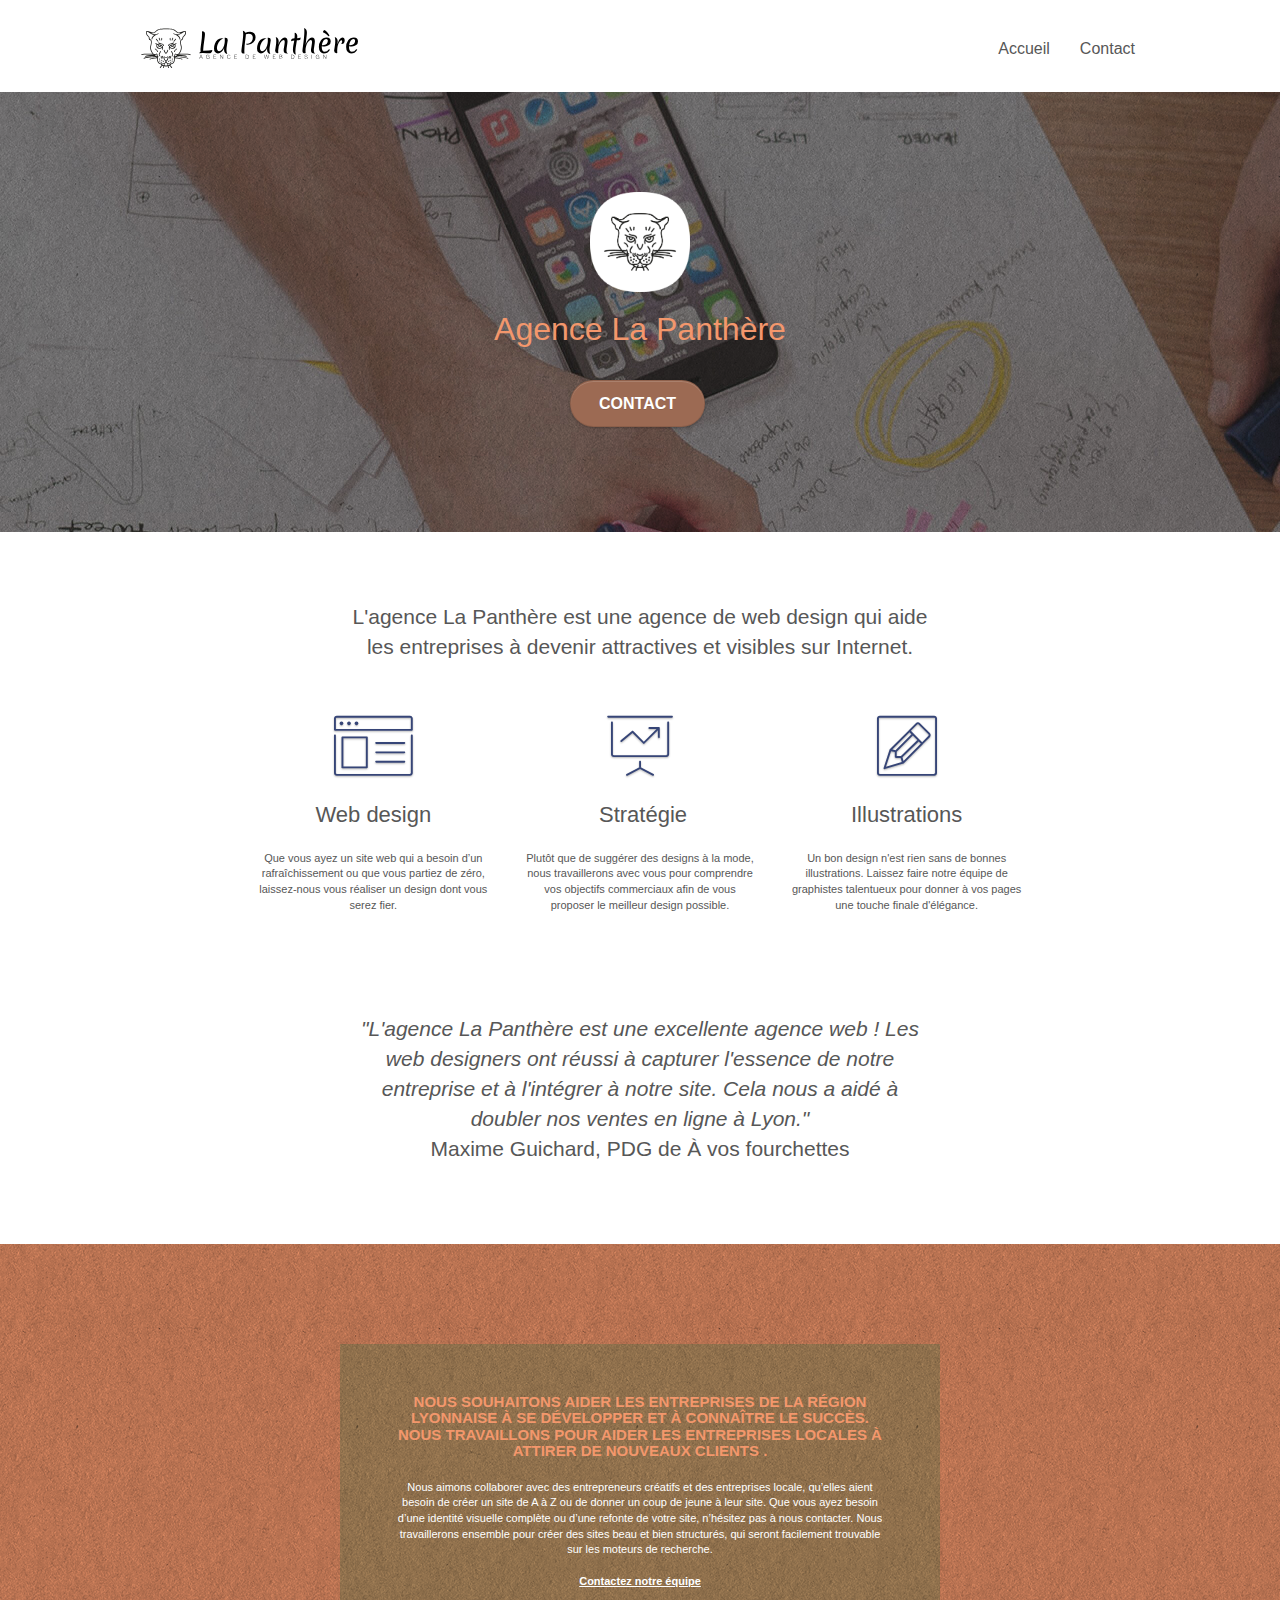
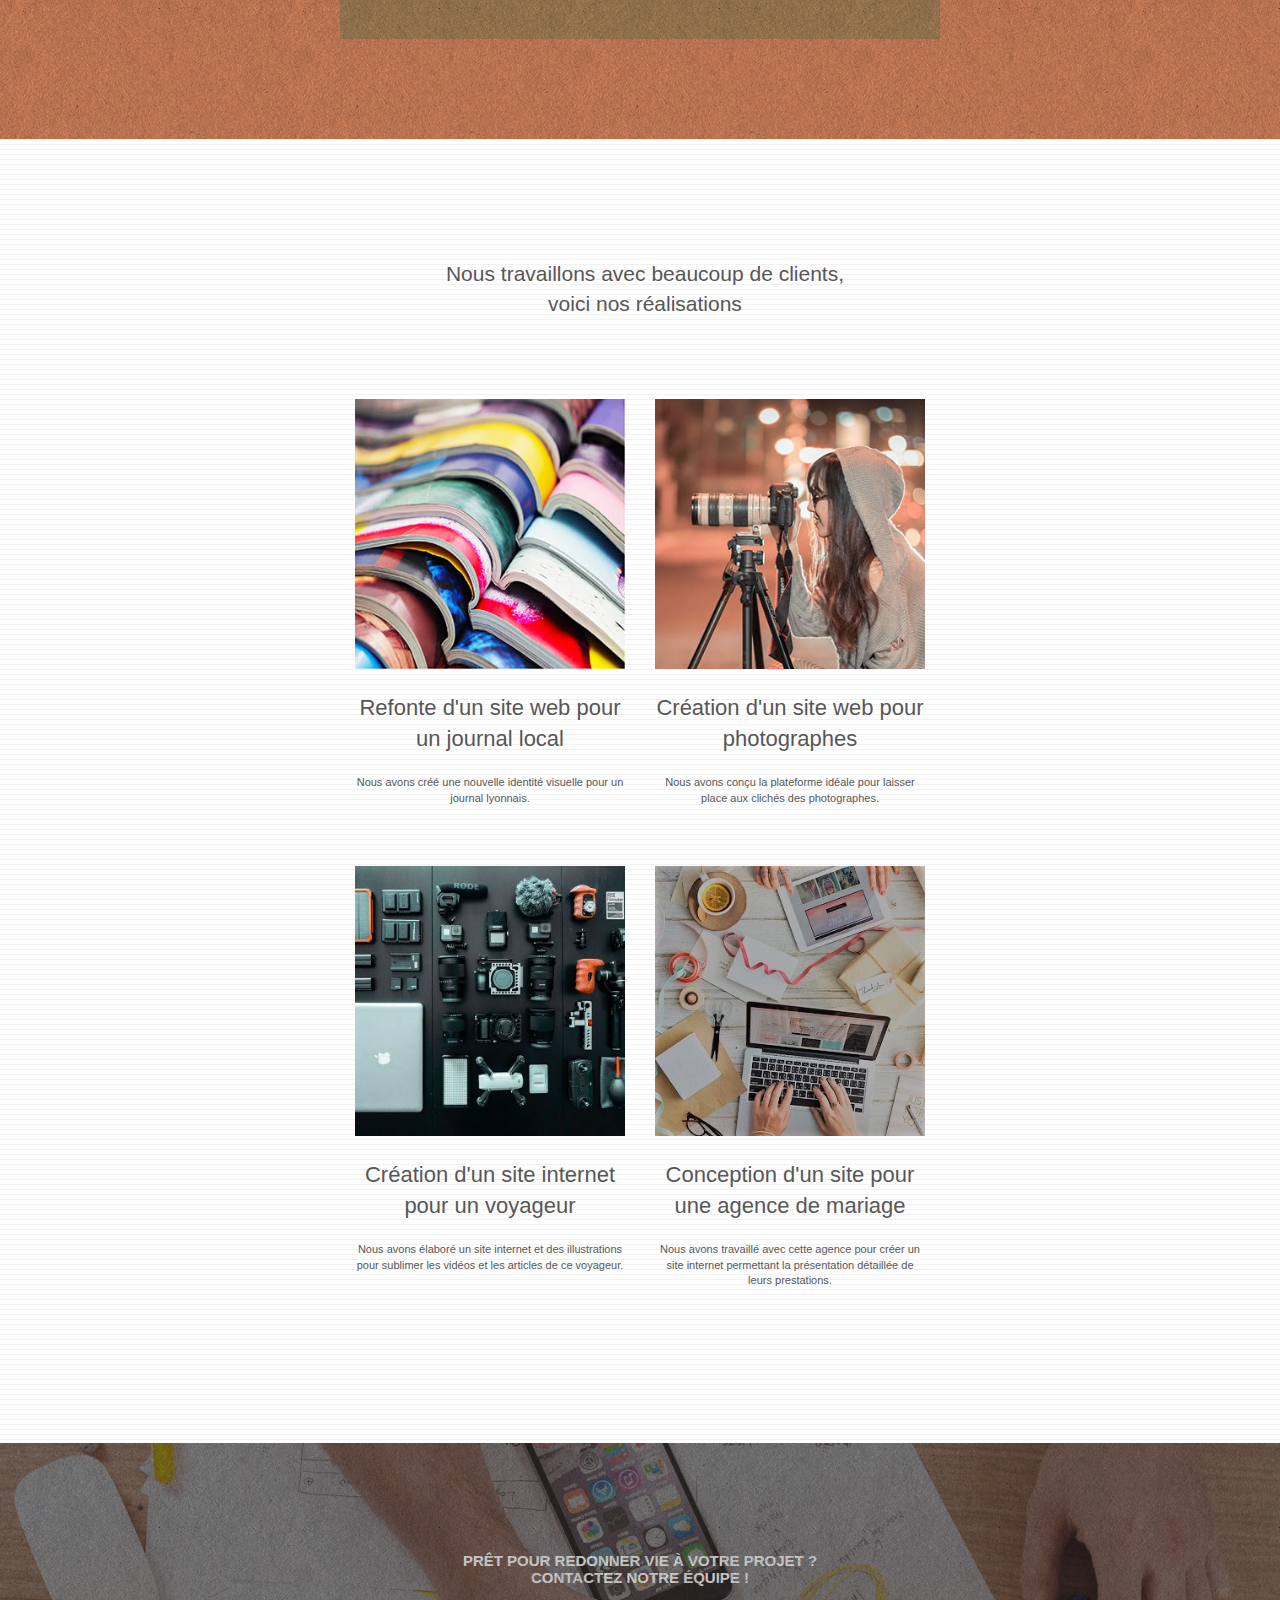
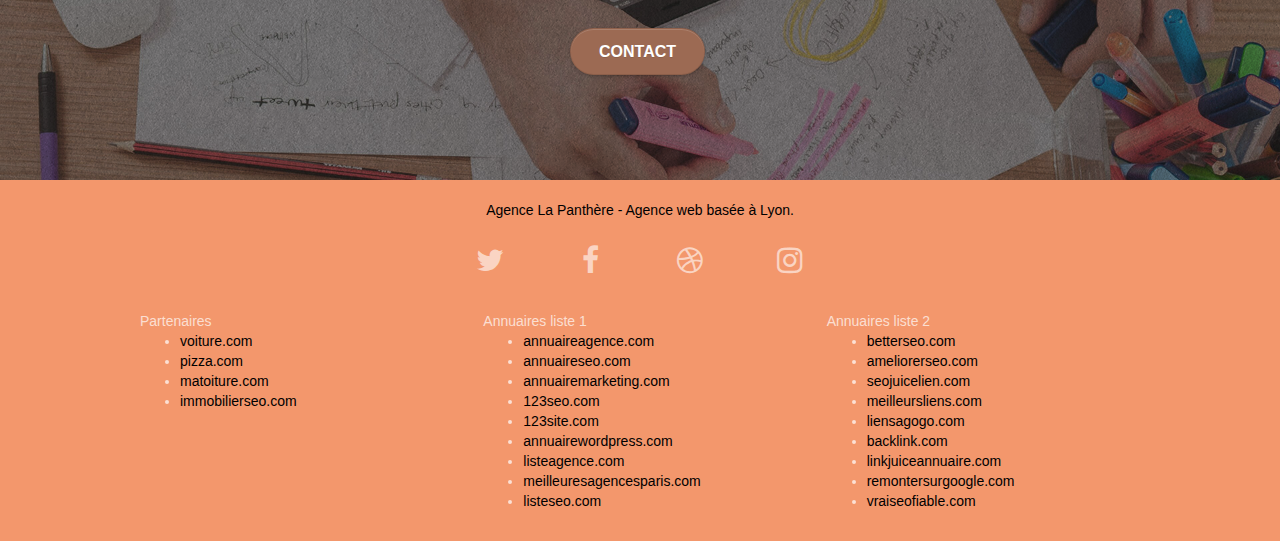
==== index.html @ 652a1503 "Test github" ====
<!doctype html>
<html lang="fr">
<head>
    <meta charset="utf-8">
    <meta name="keywords" content="seo, google, site web, site internet, agence design paris, agence design, agence design,agence design,agence design,agence design,agence design,agence design,agence design,agence design">
    <meta name="description" content="Nous souhaitons aider les entreprises de la région Lyonnaise à se développer et à connaître le succès. Nous travaillons pour aider les entreprises locales à attirer de nouveaux clients.">
    <meta name="viewport" content="width=device-width, initial-scale=1.0, viewport-fit=cover">
	<title>La Panthère</title>
    <link rel="shortcut icon" type="image/png" href="favicon.jpg">
    
	<link rel="stylesheet" type="text/css" href="./css/bootstrap.css">
	<link rel="stylesheet" type="text/css" href="style.css">
	<link rel="stylesheet" type="text/css" href="./css/font-awesome.css">
	<link rel="stylesheet" type="text/css" href="./css/et-line.css">
	
	<script src="./js/jquery-2.1.0.js" defer></script>
	<script src="./js/bootstrap.js" defer></script>
	<script src="./js/blocs.js" defer></script>
	<script src="./js/jquery.touchSwipe.js" defer ></script>

    
<!-- Analytics -->
 
<!-- Analytics END -->
    
</head>
<body>
<!-- Principal conteneur -->
<div class="page-container">
    
<!-- bloc-0 -->
<header class="bloc bgc-white l-bloc " id="bloc-0">
	<div class="container bloc-sm">

		<nav class="navbar row">
			<div class="navbar-header">
				<a class="navbar-brand" href="index.html"><img src="img/agence-la-panthere-monochrome.svg" alt="paris web design logo agence web meilleure agence" height="40" /></a>
				<button id="nav-toggle" type="button" class="ui-navbar-toggle navbar-toggle" data-toggle="collapse" data-target=".navbar-1">
					<span class="sr-only">Toggle navigation</span><span class="icon-bar"></span><span class="icon-bar"></span><span class="icon-bar"></span>
				</button>
			</div>
			<div class="collapse navbar-collapse navbar-1 special-dropdown-nav">
				<ul class="site-navigation nav navbar-nav">
					<li>
						<a href="index.html">Accueil</a>
					</li>
					<li>
					</li>
					<li>
						<a href="contact.html">Contact</a>
					</li>
				</ul>
			</div>
		</nav>
	</div>
</header>
<!-- bloc-0 END -->
<main>
<!-- bloc-1-presentation -->
<div class="bloc bgc-dark-slate-blue bg-banniere d-bloc bg-t-edge bloc-bg-texture texture-paper b-parallax" id="bloc-1-hero">
	<div class="container bloc-lg">
		<div class="row tight-width-whitespace">
			<div class="col-sm-12">
				<img src="img/logo.png" class="center-block image-resize-mode" width="100" alt="Agence La Panthère, agence web paris, création logo paris" />
				<h1 class="text-center hero-bloc-text tc-white ">
					Agence La Panthère
				</h1>
				<div class="text-center">
					<a href="contact.html" class="btn btn-lg btn-clean btn-rd cta-hero btn-atomic-tangerine" id="cta-hero">Contact</a>
				</div>
			</div>
		</div>
	</div>
</div>
<!-- bloc-1-presentation END -->

<!-- bloc-2-services -->
<section class="bloc bgc-white l-bloc" id="bloc-2-services">
	<div class="container bloc-md">
		<div class="row img_text">
			<p class="text">L'agence La Panthère est une agence de web design qui aide les entreprises à devenir attractives et visibles sur Internet.</p>
		</div>
		<div class="row voffset-lg med-width-whitespace">
			<div class="col-sm-4">
				<div class="text-center">
					<span class="et-icon-browser sm-shadow icon-dark-slate-blue icons icon-lg"></span>
				</div>
				<h2 class="mg-md text-center">
					Web design
				</h2>
				<p class="text-center ">
					Que vous ayez un site web qui a besoin d&rsquo;un rafraîchissement ou que vous partiez de zéro, laissez-nous vous réaliser un design dont vous serez fier.
				</p>
			</div>
			<div class="col-sm-4">
				<div class="text-center">
					<span class="et-icon-presentation sm-shadow icon-dark-slate-blue icons icon-lg"></span>
				</div>
				<h2 class="mg-md text-center">
					&nbsp;Stratégie
				</h2>
				<p class="text-center ">
					Plutôt que de suggérer des designs à la mode, nous travaillerons avec vous pour comprendre vos objectifs commerciaux afin de vous proposer le meilleur design possible.<br>
				</p>
			</div>
			<div class="col-sm-4">
				<div class="text-center">
					<span class="et-icon-edit sm-shadow icon-dark-slate-blue icons icon-lg"></span>
				</div>
				<h2 class="mg-md text-center">
					Illustrations
				</h2>
				<p class="text-center ">
					Un bon design n'est rien sans de bonnes illustrations. Laissez faire notre équipe de graphistes talentueux pour donner à vos pages une touche finale d'élégance.
				</p>
			</div>
		</div>
		<div class="row voffset-lg voffset img_text">
			<p class="text2">"L'agence La Panthère est une excellente agence web ! Les web designers ont réussi à capturer l'essence de notre entreprise et à l'intégrer à notre site. Cela nous a aidé à doubler nos ventes en ligne à Lyon." <br><span class="text_bottom">Maxime Guichard, PDG de À vos fourchettes</span></span></p>
		</div>
	</div>
</section>
<!-- bloc-2-services END -->

<!-- bloc-3-what-i-do -->
<section class="bloc tc-white bgc-atomic-tangerine bg-presentation d-bloc bloc-bg-texture texture-paper b-parallax" id="bloc-3-what-i-do">
	<div class="container bloc-lg">
		<div class="row tight-width-whitespace black-background">
			<div class="col-sm-12">
				<h3 class="mg-md text-center tc-white" id="text-contrast1">
					Nous souhaitons aider les entreprises de la région Lyonnaise à se développer et à connaître le succès. Nous travaillons pour aider les entreprises locales à attirer de nouveaux clients .<br>
				</h3>
				<p class="text-center white">
					Nous aimons collaborer avec des entrepreneurs créatifs et des entreprises locale, qu’elles aient besoin de créer un site de A à Z ou de donner un coup de jeune à leur site. Que vous ayez besoin d’une identité visuelle complète ou d’une refonte de votre site, n’hésitez pas à nous contacter. Nous travaillerons ensemble pour créer des sites beau et bien structurés, qui seront facilement trouvable sur les moteurs de recherche. <br><br><a class="ltc-white bold-link" href="contact.html">Contactez notre équipe</a><br>
				</p>
			</div>
		</div>
	</div>
</section>
<!-- bloc-3-what-i-do END -->

<!-- bloc-4-portfolio -->
<section class="bloc bgc-white bg-lines-h2-bg bg-repeat l-bloc" id="bloc-4-portfolio">
	<div class="container bloc-lg">
		<div class="row img_text">
			<p class="img_text2">Nous travaillons avec beaucoup de clients, voici nos réalisations</p>
		</div>
		<div class="row tight-width-whitespace portfolio-row">
			<div class="col-sm-6">
				<a href="#" data-lightbox="img/1.jpg" data-gallery-id="gallery-1" data-caption="Refonte d'un site web pour un journal local" data-frame="snapshot-lb"><img src="img/1.jpg" alt="paris web design logo agence web meilleure agence et refonte site web journal" class="img-responsive portfolio-thumb" /></a>
				<h2 class="mg-md text-center">
					Refonte d'un site web pour un journal local
				</h2>
				<p class="text-center">
					Nous avons créé une nouvelle identité visuelle pour un journal lyonnais.
				</p>
			</div>
			<div class="col-sm-6">
				<a href="#" data-lightbox="img/2.jpg" data-gallery-id="gallery-1" data-caption="Création d'un site web pour photographes" data-frame="snapshot-lb"><img src="img/2.jpg" class="img-responsive portfolio-thumb" alt="paris web design logo agence web meilleure agence, Création d'un site web pour photographes" /></a>
				<h2 class="mg-md text-center">
					Création d'un site web pour photographes
				</h2>
				<p class="text-center">
					Nous avons conçu la plateforme idéale pour laisser place aux clichés des photographes.
				</p>
			</div>
		</div>
		<div class="row tight-width-whitespace portfolio-row">
			<div class="col-sm-6">
				<a href="#" data-lightbox="img/3.jpg" data-gallery-id="gallery-1" data-caption="Création d'un site internet pour un voyageur" data-frame="snapshot-lb"><img src="img/3.jpg" class="img-responsive portfolio-thumb" alt="paris web design logo agence web meilleure agence, Création d'un site web pour voyageur"/></a>
				<h2 class="mg-md text-center">
					Création d'un site internet pour un voyageur
				</h2>
				<p class="text-center">
					Nous avons élaboré un site internet et des illustrations pour sublimer les vidéos et les articles de ce voyageur.
				</p>
			</div>
			<div class="col-sm-6">
				<a href="#" data-lightbox="img/4.jpg" data-gallery-id="gallery-1" data-caption="Conception d'un site pour une agence de mariage" data-frame="snapshot-lb"><img src="img/4.jpg" class="img-responsive portfolio-thumb" alt="paris web design logo agence web meilleure agence, Création d'un site web pour agence de mariage" /></a>
				<h2 class="mg-md text-center">
					Conception d'un site pour une agence de mariage
				</h2>
				<p class="text-center">
					Nous avons travaillé avec cette agence pour créer un site internet permettant la présentation détaillée de leurs prestations.
				</p>
			</div>
		</div>
	</div>
</section>
<!-- bloc-4-portfolio END -->

<!-- bloc-5-cta -->
<section class="bloc bgc-dark-slate-blue bg-banniere d-bloc bloc-bg-texture texture-paper" id="bloc-5-cta">
	<div class="container bloc-lg">
		<div class="row">
			<h3 class="mg-md text-center tc-white" id="tc-white-color">
				Prêt pour redonner vie à votre projet ?<br>Contactez notre équipe !
			</h3>
			<div class="col-sm-12 text-center">
				<a href="contact.html" class="btn btn-atomic-tangerine btn-clean btn-rd btn-lg cta-hero">Contact</a>
			</div>
		</div>
	</div>
</section>
<!-- bloc-5-cta END -->
</main>
<!-- Footer - bloc-8 -->
<footer class="bloc bgc-atomic-tangerine d-bloc" id="bloc-8">
	<div class="container bloc-sm">
		<div class="row">
			<div class="col-sm-12">
				<p class="text-center white">
					Agence La Panthère - Agence web basée à Lyon.<br>
				</p>
				<div class="row row-no-gutters social">
					<div class="col-sm-3">
						<div class="text-center">
							<a class="social" href="index.html"><span class="fa fa-twitter icon-md"></span></a>
						</div>
					</div>
					<div class="col-sm-3">
						<div class="text-center">
							<a class="social" href="index.html"><span class="fa fa-facebook icon-md"></span></a>
						</div>
					</div>
					<div class="col-sm-3">
						<div class="text-center">
							<a class="social" href="index.html"><span class="fa fa-dribbble icon-md"></span></a>
						</div>
					</div>
					<div class="col-sm-3">
						<div class="text-center">
							<a class="social" href="index.html"><span class="fa fa-instagram icon-md"></span></a>
						</div>
					</div>
				</div>
				<div class="row">
					<div class="col-sm-4">
						Partenaires
							<ul>
								<li><a href="voiture.com">voiture.com</a></li>
								<li><a href="pizza.com">pizza.com</a></li>
								<li><a href="matoiture.com">matoiture.com</a></li>
								<li><a href="immobilierseo.com">immobilierseo.com</a></li>
							</ul>		
					</div>
					<div class="col-sm-4">
						Annuaires liste 1
						<ul>
							<li><a href="annuaireagence.com">annuaireagence.com</a></li>
							<li><a href="annuaireseo.com">annuaireseo.com</a></li>
							<li><a href="annuairemarketing.com">annuairemarketing.com</a></li>
							<li><a href="123seoture.com">123seo.com</a></li>
							<li><a href="123site.com">123site.com</a></li>
							<li><a href="annuairewordpress.com">annuairewordpress.com</a></li>
							<li><a href="listeagence.com">listeagence.com</a></li>
							<li><a href="meilleuresagencesparis.com">meilleuresagencesparis.com</a></li>
							<li><a href="listeseo.com">listeseo.com</a></li>
						</ul>
					</div>
					<div class="col-sm-4">
						Annuaires liste 2
						<ul>
							<li><a href="betterseo.com">betterseo.com</a></li>
							<li><a href="ameliorerseo.com">ameliorerseo.com</a></li>
							<li><a href="seojuicelien.com">seojuicelien.com</a></li>
							<li><a href="meilleursliens.com">meilleursliens.com</a></li>
							<li><a href="liensagogo.com">liensagogo.com</a></li>
							<li><a href="backlink.com">backlink.com</a></li>
							<li><a href="linkjuiceannuaire.com">linkjuiceannuaire.com</a></li>
							<li><a href="remontersurgoogle.com">remontersurgoogle.com</a></li>
							<li><a href="vraiseofiable.com">vraiseofiable.com</a></li>
						</ul>
					</div>
				</div>
			</div>
		</div>
	</div>
</footer>
<!-- Footer - bloc-8 END -->

</div>
<!-- Principal conteneur END -->
    
</body>
</html>
---- style.css ----
body {
    margin: 0;
    padding: 0;
    background: #FFF;
    overflow-x: hidden;
    -webkit-font-smoothing: antialiased;
    -moz-osx-font-smoothing: grayscale;
}

a,
button {
    transition: all .3s ease-in-out;
    outline: none!important;
}

a:hover {
    text-decoration: none;
    cursor: pointer;
}

#page-loading-blocs-notifaction {
    position: fixed;
    top: 0;
    bottom: 0;
    width: 100%;
    z-index: 100000;
    background: #FFFFFF url("img/pageload-spinner.gif") no-repeat center center;
}

.bloc {
    width: 100%;
    clear: both;
    background: 50% 50% no-repeat;
    padding: 0 50px;
    -webkit-background-size: cover;
    -moz-background-size: cover;
    -o-background-size: cover;
    background-size: cover;
    position: relative;
}

.bloc .container {
    padding-left: 0;
    padding-right: 0;
}

.bloc-lg {
    padding: 100px 50px;
}

.bloc-md {
    padding: 50px;
}

.bloc-sm {
    padding: 20px 50px;
}

.bg-center,
.bg-l-edge,
.bg-r-edge,
.bg-t-edge,
.bg-b-edge,
.bg-tl-edge,
.bg-bl-edge,
.bg-tr-edge,
.bg-br-edge,
.bg-repeat {
    -webkit-background-size: auto!important;
    -moz-background-size: auto!important;
    -o-background-size: auto!important;
    background-size: auto!important;
}

.bg-repeat {
    background: repeat;
}

.bg-t-edge {
    background: top no-repeat;
}

.bloc-bg-texture::before {
    content: "";
    background-size: 2px 2px;
    position: absolute;
    top: 0;
    bottom: 0;
    left: 0;
    right: 0;
}

.texture-paper::before {
    background: url("img/texture-paper.png");
    background-size: 280px 280px;
}

.b-parallax {
    background-attachment: fixed;
}

.d-bloc {
    color: rgba(255, 255, 255, .7);
}

.d-bloc button:hover {
    color: rgba(255, 255, 255, .9);
}

.d-bloc .icon-round,
.d-bloc .icon-square,
.d-bloc .icon-rounded,
.d-bloc .icon-semi-rounded-a,
.d-bloc .icon-semi-rounded-b {
    border-color: rgba(255, 255, 255, .9);
}

.d-bloc .divider-h span {
    border-color: rgba(255, 255, 255, .2);
}

.d-bloc a{
    color: #FFF!important;
}

#bloc-8 a{
    background-color: #F3976C;
}

#bloc-8 p{
    color: #000000!important;
    font-size: 14px;
}

#bloc-8 a{
    color: #000000!important;
}

#form_1 button{
    background-color: #F3976C!important;
}

.d-bloc .a-btn,
.d-bloc .navbar a,
.d-bloc .navbar-brand,
.d-bloc a .icon-sm,
.d-bloc a .icon-md,
.d-bloc a .icon-lg,
.d-bloc a .icon-xl,
.d-bloc h1 a,
.d-bloc h2 a,
.d-bloc h3 a,
.d-bloc h4 a,
.d-bloc h5 a,
.d-bloc h6 a,
.d-bloc p a {
    color: rgba(255, 255, 255, .6);
}

.d-bloc .a-btn:hover,
.d-bloc .navbar a:hover,
.d-bloc .navbar-brand:hover,
.d-bloc a:hover .icon-sm,
.d-bloc a:hover .icon-md,
.d-bloc a:hover .icon-lg,
.d-bloc a:hover .icon-xl,
.d-bloc h1 a:hover,
.d-bloc h2 a:hover,
.d-bloc h3 a:hover,
.d-bloc h4 a:hover,
.d-bloc h5 a:hover,
.d-bloc h6 a:hover,
.d-bloc p a:hover {
    color: rgba(255, 255, 255, 1);
}

.d-bloc .navbar-toggle .icon-bar {
    background: rgba(255, 255, 255, 1);
}

.d-bloc .btn-wire,
.d-bloc .btn-wire:hover {
    color: rgba(255, 255, 255, 1);
    border-color: rgba(255, 255, 255, 1);
}

.d-bloc .panel {
    color: rgba(0, 0, 0, .5);
}

.d-bloc .panel button:hover {
    color: rgba(0, 0, 0, .7);
}

.d-bloc .panel icon {
    border-color: rgba(0, 0, 0, .7);
}

.d-bloc .panel .divider-h span {
    border-color: rgba(0, 0, 0, .1);
}

.d-bloc .panel .a-btn {
    color: rgba(0, 0, 0, .6);
}

.d-bloc .panel .a-btn:hover {
    color: rgba(0, 0, 0, 1);
}

.d-bloc .panel .btn-wire,
.d-bloc .panel .btn-wire:hover {
    color: rgba(0, 0, 0, .7);
    border-color: rgba(0, 0, 0, .3);
}

.d-bloc .panel,
.l-bloc {
    color: rgba(0, 0, 0, .5);
}

.d-bloc .panel button:hover,
.l-bloc button:hover {
    color: rgba(0, 0, 0, .7);
}

.l-bloc .icon-round,
.l-bloc .icon-square,
.l-bloc .icon-rounded,
.l-bloc .icon-semi-rounded-a,
.l-bloc .icon-semi-rounded-b {
    border-color: rgba(0, 0, 0, .7);
}

.d-bloc .panel .divider-h span,
.l-bloc .divider-h span {
    border-color: rgba(0, 0, 0, .1);
}

.d-bloc .panel .a-btn,
.l-bloc .a-btn,
.l-bloc .navbar a,
.l-bloc .navbar-brand,
.l-bloc a .icon-sm,
.l-bloc a .icon-md,
.l-bloc a .icon-lg,
.l-bloc a .icon-xl,
.l-bloc h1 a,
.l-bloc h2 a,
.l-bloc h3 a,
.l-bloc h4 a,
.l-bloc h5 a,
.l-bloc h6 a,
.l-bloc p a {
    color: rgba(0, 0, 0, .6);
}

.d-bloc .panel .a-btn:hover,
.l-bloc .a-btn:hover,
.l-bloc .navbar a:hover,
.l-bloc .navbar-brand:hover,
.l-bloc a:hover .icon-sm,
.l-bloc a:hover .icon-md,
.l-bloc a:hover .icon-lg,
.l-bloc a:hover .icon-xl,
.l-bloc h1 a:hover,
.l-bloc h2 a:hover,
.l-bloc h3 a:hover,
.l-bloc h4 a:hover,
.l-bloc h5 a:hover,
.l-bloc h6 a:hover,
.l-bloc p a:hover {
    color: rgba(0, 0, 0, 1);
}

.l-bloc .navbar-toggle .icon-bar {
    color: rgba(0, 0, 0, .6);
}

.d-bloc .panel .btn-wire,
.d-bloc .panel .btn-wire:hover,
.l-bloc .btn-wire,
.l-bloc .btn-wire:hover {
    color: rgba(0, 0, 0, .7);
    border-color: rgba(0, 0, 0, .3);
}

.voffset {
    margin-top: 30px;
}

.voffset-lg {
    margin-top: 80px;
}

.img_text{
    padding-top: 20px;
    padding-bottom: 20px;
    margin: auto;
    width: 580PX;
    display: flex;
    text-align: center;
}

.text{
    font-size: 21px;
}

.text2{
    font-size: 21px;
    font-style: italic;
    padding-top: 70px;
}

.text_bottom{
    font-weight: 300;
    font-style: normal;
}

.row-no-gutters {
    margin-right: 0;
    margin-left: 0;
}

.img_text2{
    font-size: 21px;
    text-align: center;
    width: 500px;
    padding-left: 90px;
}

.row.row-no-gutters > [class^="col-"],
.row.row-no-gutters > [class*=" col-"] {
    padding-right: 0;
    padding-left: 0;
}

#bloc-1-hero h1 {
    font-size: 32px;
}

.navbar {
    margin-bottom: 0;
    z-index: 1;
}

.navbar-brand {
    height: auto;
    padding: 3px 15px;
    font-size: 25px;
    font-weight: normal;
    font-weight: 600;
    line-height: 44px;
}

.navbar-brand img {
    max-height: 200px;
    margin: 0 5px 0 0;
    display: inline;
}

.navbar-brand img[src$=svg] {
    min-width: 100px;
}

.nav-center .navbar-brand img {
    margin: 0;
}

.navbar .nav {
    padding-top: 2px;
    margin-right: -16px;
    float: right;
    z-index: 1;
}

.nav > li {
    float: left;
    margin-top: 4px;
    font-size: 16px;
}

.navbar-nav .open .dropdown-menu > li > a {
    text-align: inherit;
}

.nav > li a:hover,
.nav > li a:focus {
    background: transparent;
}

.navbar-toggle {
    margin: 10px 10px 0 0;
    border: 0px;
}

.navbar-toggle:hover {
    background: transparent!important;
}

.navbar-toggle .icon-bar {
    background-color: rgba(0, 0, 0, .5);
    width: 26px;
}

.nav-invert .navbar .nav {
    float: left;
}

.nav-invert .navbar-header,
.nav-invert .navbar-brand {
    float: right;
    position: relative;
    z-index: 2;
}

@media (min-width: 768px) {
    .site-navigation {
        position: absolute;
        top: 50%;
        right: 20px;
        transform: translate(0, -50%);
        -webkit-transform: translateY(-50%);
    }
    .nav > li .dropdown-menu a,
    .nav > li .dropdown-menu a:hover {
        color: #484848;
    }
    .nav-invert .site-navigation {
        left: 0;
        right: 0;
    }
    .nav-center {
        text-align: center;
    }
    .nav-center .navbar-header {
        width: 100%;
    }
    .nav-center .navbar-header,
    .nav-center .navbar-brand,
    .nav-center .nav > li {
        float: none;
        display: inline-block;
    }
    .nav-center .site-navigation {
        position: relative;
        width: 100%;
        right: 0;
        margin-right: 0px;
        margin-top: 20px;
    }
    .nav-center.mini-nav .navbar-toggle {
        float: none;
        margin: 10px auto 0;
    }
}

.nav > li > .dropdown a {
    background: none!important;
    display: block;
    padding: 14px 15px;
}

nav .caret {
    margin: 0 5px;
}

.dropdown-menu .dropdown-menu {
    top: -8px;
    left: 100%;
}

.dropdown-menu .dropmenu-flow-right {
    top: 100%;
    left: 0;
    margin-left: -1px;
    border-top-left-radius: 0;
    border-top-right-radius: 0;
}

.dropdown-menu .dropdown span {
    border: 4px solid black;
    border-top-color: transparent;
    border-right-color: transparent;
    border-bottom-color: transparent;
    margin: 6px -5px 0 0!important;
    float: right;
}

.mg-md {
    margin-top: 10px;
    margin-bottom: 20px;
}

.mg-lg {
    margin-top: 10px;
    margin-bottom: 40px;
}

.btn {
    margin: 0 5px 5px 0;
}

.btn.pull-right {
    margin: 0 0 5px 5px;
}

.btn-d,
.btn-d:hover,
.btn-d:focus {
    color: #FFF;
    background: rgba(0, 0, 0, .3);
}

button {
    outline: none!important;
}

.btn-rd {
    border-radius: 40px;
}

.btn-clean {
    border: 1px solid rgba(0, 0, 0, .08);
    border-bottom-color: rgba(0, 0, 0, .1);
    text-shadow: 0 1px 0 rgba(0, 0, 1, .1);
    box-shadow: 0 1px 3px rgba(0, 0, 1, .25), inset 0 1px 0 0 rgba(255, 255, 255, .15);
}

.icon-md {
    font-size: 30px!important;
}

.icon-lg {
    font-size: 60px!important;
}

.sm-shadow {
    text-shadow: 0 1px 2px rgba(0, 0, 0, .3);
}

.panel-sq,
.panel-sq .panel-heading,
.panel-sq .panel-footer {
    border-radius: 0;
}

.panel-rd {
    border-radius: 30px;
}

.panel-rd .panel-heading {
    border-radius: 29px 29px 0 0;
}

.panel-rd .panel-footer {
    border-radius: 0 0 29px 29px;
}

.form-control {
    border-color: rgba(0, 0, 0, .1);
    box-shadow: none;
}

.scrollToTop {
    width: 40px;
    height: 40px;
    position: fixed;
    bottom: 20px;
    right: 20px;
    opacity: 0;
    z-index: 500;
    transition: all .3s ease-in-out;
}

.scrollToTop span {
    margin-top: 6px;
}

.showScrollTop {
    font-size: 14px;
    opacity: 1;
}

a[data-lightbox] {
    position: relative;
    display: block;
    text-align: center;
}

a[data-lightbox]:hover::before {
    content: "+";
    font-family: "HelveticaNeue-Light", "Helvetica Neue Light", "Helvetica Neue", Helvetica, Arial;
    font-size: 32px;
    width: 50px;
    height: 50px;
    margin-left: -25px;
    border-radius: 50%;
    background: rgba(0, 0, 0, .6);
    color: #FFF;
    font-weight: 100;
    z-index: 1;
    position: absolute;
    top: 50%;
    transform: translateY(-50%);
    -webkit-transform: translateY(-50%);
}

a[data-lightbox]:hover img {
    opacity: 0.6;
    -webkit-animation-fill-mode: none;
    animation-fill-mode: none;
}

#lightbox-modal {
    display: flex;
    align-items: center;
}

#lightbox-modal .modal-dialog {
    width: 90%;
    max-width: 900px;
    margin: 0 auto 0;
}

#lightbox-modal .modal-dialog img {
    max-height: 90vh;
    margin: 0 auto;
}

.lightbox-caption {
    padding: 20px;
    color: #FFF;
    background: rgba(0, 0, 0, .5);
    position: absolute;
    left: 15px;
    right: 15px;
    bottom: 5px;
}

.close-lightbox {
    color: #FFF;
    font-size: 30px;
    position: absolute;
    top: 20px;
    right: 20px;
    z-index: 20;
    background: rgba(0, 0, 0, .5);
    border: none;
    line-height: 30px;
    padding: 0 9px 5px;
    opacity: 0.3;
}

.close-lightbox:hover,
.next-lightbox:hover,
.prev-lightbox:hover {
    opacity: 1.0;
    color: #FFF;
}

.next-lightbox,
.prev-lightbox {
    font-size: 20px;
    color: rgba(255, 255, 255, .9);
    background: rgba(0, 0, 0, .5);
    transition: all .2s ease-in-out;
    position: absolute;
    top: 45%;
    z-index: 1;
    opacity: 0.4;
}

.next-lightbox {
    padding: 6px 8px 1px 13px;
    right: 25px;
}

.prev-lightbox {
    padding: 6px 13px 1px 10px;
    left: 25px;
}

.snapshot-lb .modal-body {
    padding-bottom: 45px;
}

.snapshot-lb .lightbox-caption {
    padding: 0;
    color: rgba(0, 0, 0, .5);
    background: none;
}

h1,
h2,
h3,
h4,
h5,
h6,
p,
label,
.btn,
a {
    font-family: "helvetica";
    font-weight: 400;
    color: #575757!important;
}

.container {
    max-width: 1000px;
}

.hero-bloc-text {
    font-size: 38px;
}

.hero-bloc-text-sub {
    font-size: 36px;
}

.statement-bloc-text {
    line-height: 26px;
    font-style: italic;
    font-size: 20px;
    text-align: center;
    font-weight: lighter;
    max-width: 520px;
    margin: auto auto auto auto;
}

p {
    font-size: 11px;
}

.tight-width-whitespace {
    max-width: 600px;
    margin: auto auto auto auto;
}

.h1 {
    font-size: 20px;
    font-family: "Open Sans";
}

.cta-hero {
    margin-top: 22px;
    color: #FFFFFF!important;
    text-transform: uppercase;
    padding: 12px 28px 12px 28px;
    font-size: 16px;
    font-weight: 700;
}

.social {
    max-width: 400px;
    margin: auto auto auto auto;
    padding-top: 15px;
    padding-bottom: 35px;
}

h2 {
    font-size: 22px;
    line-height: 1.4em;
}

h3 {
    font-size: 15px;
    text-transform: uppercase;
    font-weight: 700;
    color: #333333!important;
}

.med-width-whitespace {
    max-width: 800px;
    margin: auto auto auto auto;
    box-shadow: 0px 0px 0px #000000;
}

h1 {
    color: #333333!important;
}

h4 {
    color: #333333!important;
}

.icons {
    margin-bottom: 14px;
    margin-top: 24px;
}

.white {
    color: #fff!important;
}

.portfolio-thumb {
    margin-bottom: 24px;
}

.portfolio-row {
    margin-bottom: 44px;
    margin-top: 50px;
}

.avatar {
    box-shadow: 0px 4px 9px rgba(0, 0, 0, 0.3);
}

.black-background {
    background-color: rgba(165, 147, 99, 0.7);
    padding: 40px 40px 40px 40px;
}

.bold-link {
    font-weight: 900;
    text-decoration: underline!important;
}

.bgc-white {
    background-color: #FFFFFF;
}

.bgc-dark-slate-blue {
    background-color: #364577;
}

.bgc-atomic-tangerine {
    background-color: #F3976C;
}

#text-contrast1{
    color: #F3976C!important;
}

#bloc-1-hero h1{
    color: #F3976C!important;
}

.hero-bloc-text {
    color: #000!important;
}

#bloc-6 p{
    color: #000!important;
    padding-left: 50px;
}

#bloc-7 button{
    color: #000!important;
}

#tc-white-color{
    color: #ffffff!important;
}

.tc-white h3{
    color: #ffc0a2!important;
}

.cta-hero {
    background: #9c6a53;
    color: #FFFFFF!important;
}

.btn-atomic-tangerine:hover {
    background: #c27956!important;
    color: #FFFFFF!important;
}

.ltc-white {
    color: #FFFFFF!important;
}

.ltc-white:hover {
    color: #cccccc!important;
}

.ltc-atomic-tangerine {
    color: #F3976C!important;
}

.ltc-atomic-tangerine:hover {
    color: #c27956!important;
}

.icon-dark-slate-blue {
    color: #364577!important;
    border-color: #364577!important;
}

.bg-dots-bg {
    background-image: url("img/dots-bg.png");
}

.bg-lines-h2-bg {
    background-image: url("img/lines-h2-bg.png");
}

.bg-banniere {
    background-image: url("img/agence-la-panthere.jpeg");
}

.bg-presentation {
    background-image: url("img/image-de-presentation.jpg");
}

@media (max-width: 1024px) {
    .bloc {
        padding-left: 20px;
        padding-right: 20px;
    }
    .bloc.full-width-bloc,
    .bloc-tile-2.full-width-bloc .container,
    .bloc-tile-3.full-width-bloc .container,
    .bloc-tile-4.full-width-bloc .container {
        padding-left: 0;
        padding-right: 0;
    }
}

@media (max-width: 992px) and (min-width: 768px) {
    .navbar .nav {
        max-width: 80%
    }
    .nav-center.navbar .nav {
        max-width: 100%
    }
}

@media only screen and (min-device-width: 768px) and (max-device-width: 1024px) and (orientation: landscape) {
    .b-parallax {
        background-attachment: scroll;
    }
}

@media only screen and (min-device-width: 1024px) and (max-device-width: 1366px) and (-webkit-min-device-pixel-ratio: 1.5) {
    .b-parallax {
        background-attachment: scroll;
    }
}

@media (max-width: 991px) {
    .container {
        width: 100%;
    }
    .b-parallax {
        background-attachment: scroll;
    }
    .page-container,
    #hero-bloc {
        overflow-x: hidden;
        position: relative;
    }
    .bloc {
        padding-left: constant(safe-area-inset-left);
        padding-right: constant(safe-area-inset-right);
    }
    .bloc-group,
    .bloc-group .bloc {
        display: block;
        width: 100%;
    }
    .bloc-fill-screen .fill-bloc-top-edge,
    .bloc-fill-screen .fill-bloc-bottom-edge {
        padding: 0 20px;
        padding-left: constant(safe-area-inset-left);
        padding-right: constant(safe-area-inset-right);
    }
}

@media (max-width: 767px) {
    .page-container {
        overflow-x: hidden;
        position: relative;
    }
    h1,
    h2,
    h3,
    h4,
    h5,
    h6,
    p,
    #disqus_thread {
        padding-left: 10px!important;
        padding-right: 10px!important;
    }
    .b-parallax {
        background-attachment: scroll;
    }
    .navbar .nav {
        padding-top: 0;
        border-top: 1px solid rgba(0, 0, 0, .2);
        float: none!important;
    }
    .navbar.row {
        margin-left: 0;
        margin-right: 0;
    }
    .site-navigation {
        position: inherit;
        transform: none;
        -webkit-transform: none;
        -ms-transform: none;
    }
    .nav > li {
        margin-top: 0;
        border-bottom: 1px solid rgba(0, 0, 0, .1);
        background: rgba(0, 0, 0, .05);
        text-align: left;
        padding-left: 15px;
        width: 100%;
    }
    .nav > li:hover {
        background: rgba(0, 0, 0, .08);
    }
    .dropdown .dropdown a .caret {
        float: none;
        margin: 5px 0 0 10px!important;
        border: 4px solid black;
        border-bottom-color: transparent;
        border-right-color: transparent;
        border-left-color: transparent;
    }
    #hero-bloc .navbar .nav {
        background: rgba(0, 0, 0, .8);
    }
    #hero-bloc .navbar .nav a {
        color: rgba(255, 255, 255, .6);
    }
    .hero {
        padding: 50px 0;
    }
    .hero-nav {
        left: -1px;
        right: -1px;
    }
    .navbar-collapse {
        padding: 0;
        overflow-x: hidden;
        -webkit-box-shadow: none;
        box-shadow: none;
    }
    .navbar-brand img {
        max-height: 40px;
        width: auto;
    }
    .nav-invert .navbar-header {
        float: none;
        width: 100%;
    }
    .nav-invert .navbar-toggle {
        float: left;
        margin-left: 10px;
    }
    .bloc {
        padding-left: 0;
        padding-right: 0;
    }
    .bloc-xxl,
    .bloc-xl,
    .bloc-lg {
        padding: 40px 0;
    }
    .bloc-sm,
    .bloc-md {
        padding-left: 0;
        padding-right: 0;
    }
    .bloc-tile-2 .container,
    .bloc-tile-3 .container,
    .bloc-tile-4 .container,
    .bloc-fill-screen .fill-bloc-top-edge,
    .bloc-fill-screen .fill-bloc-bottom-edge {
        padding-left: 0;
        padding-right: 0;
    }
    .a-block {
        padding: 0 10px;
    }
    .btn-dwn {
        display: none;
    }
    .voffset {
        margin-top: 5px;
    }
    .voffset-md {
        margin-top: 20px;
    }
    .voffset-lg {
        margin-top: 30px;
    }
    form {
        padding: 5px;
    }
    .close-lightbox {
        display: inline-block;
    }
    .blocsapp-device-iphone5 {
        background-size: 216px 425px;
        padding-top: 60px;
        width: 216px;
        height: 425px;
    }
    .blocsapp-device-iphone5 img {
        width: 180px;
        height: 320px;
    }
}

@media (max-width: 400px) {
    .bloc {
        padding-left: 0;
        padding-right: 0;
    }
}

@media (max-width: 767px) {
    .bloc-mob-center-text {
        text-align: center;
    }
    .img_text{
        width: 300px;
    }
    .row img{
        width: 320px;
        margin: auto;
    }
    .portfolio-row{
        margin: auto;
    }
    .col-sm-6{
        padding: 30px; 
    }
}
---- css/et-line.css ----
@font-face {
    font-family: et-line;
    src: url(../fonts/et-line.eot);
    src: url(../fonts/et-line.eot?#iefix) format('embedded-opentype'), url(../fonts/et-line.woff) format('woff'), url(../fonts/et-line.ttf) format('truetype'), url(../fonts/et-line.svg#et-line) format('svg');
    font-weight: 400;
    font-style: normal
}

.et-icon-adjustments,
.et-icon-alarmclock,
.et-icon-anchor,
.et-icon-aperture,
.et-icon-attachment,
.et-icon-bargraph,
.et-icon-basket,
.et-icon-beaker,
.et-icon-bike,
.et-icon-book-open,
.et-icon-briefcase,
.et-icon-browser,
.et-icon-calendar,
.et-icon-camera,
.et-icon-caution,
.et-icon-chat,
.et-icon-circle-compass,
.et-icon-clipboard,
.et-icon-clock,
.et-icon-cloud,
.et-icon-compass,
.et-icon-desktop,
.et-icon-dial,
.et-icon-document,
.et-icon-documents,
.et-icon-download,
.et-icon-dribbble,
.et-icon-edit,
.et-icon-envelope,
.et-icon-expand,
.et-icon-facebook,
.et-icon-flag,
.et-icon-focus,
.et-icon-gears,
.et-icon-genius,
.et-icon-gift,
.et-icon-global,
.et-icon-globe,
.et-icon-googleplus,
.et-icon-grid,
.et-icon-happy,
.et-icon-hazardous,
.et-icon-heart,
.et-icon-hotairballoon,
.et-icon-hourglass,
.et-icon-key,
.et-icon-laptop,
.et-icon-layers,
.et-icon-lifesaver,
.et-icon-lightbulb,
.et-icon-linegraph,
.et-icon-linkedin,
.et-icon-lock,
.et-icon-magnifying-glass,
.et-icon-map,
.et-icon-map-pin,
.et-icon-megaphone,
.et-icon-mic,
.et-icon-mobile,
.et-icon-newspaper,
.et-icon-notebook,
.et-icon-paintbrush,
.et-icon-paperclip,
.et-icon-pencil,
.et-icon-phone,
.et-icon-picture,
.et-icon-pictures,
.et-icon-piechart,
.et-icon-presentation,
.et-icon-pricetags,
.et-icon-printer,
.et-icon-profile-female,
.et-icon-profile-male,
.et-icon-puzzle,
.et-icon-quote,
.et-icon-recycle,
.et-icon-refresh,
.et-icon-ribbon,
.et-icon-rss,
.et-icon-sad,
.et-icon-scissors,
.et-icon-scope,
.et-icon-search,
.et-icon-shield,
.et-icon-speedometer,
.et-icon-strategy,
.et-icon-streetsign,
.et-icon-tablet,
.et-icon-target,
.et-icon-telescope,
.et-icon-toolbox,
.et-icon-tools,
.et-icon-tools-2,
.et-icon-trophy,
.et-icon-tumblr,
.et-icon-twitter,
.et-icon-upload,
.et-icon-video,
.et-icon-wallet,
.et-icon-wine {
    font-family: et-line;
    speak: none;
    font-style: normal;
    font-weight: 400;
    font-variant: normal;
    text-transform: none;
    line-height: 1;
    -webkit-font-smoothing: antialiased;
    -moz-osx-font-smoothing: grayscale;
    display: inline-block
}

.et-icon-mobile:before {
    content: "\e000"
}

.et-icon-laptop:before {
    content: "\e001"
}

.et-icon-desktop:before {
    content: "\e002"
}

.et-icon-tablet:before {
    content: "\e003"
}

.et-icon-phone:before {
    content: "\e004"
}

.et-icon-document:before {
    content: "\e005"
}

.et-icon-documents:before {
    content: "\e006"
}

.et-icon-search:before {
    content: "\e007"
}

.et-icon-clipboard:before {
    content: "\e008"
}

.et-icon-newspaper:before {
    content: "\e009"
}

.et-icon-notebook:before {
    content: "\e00a"
}

.et-icon-book-open:before {
    content: "\e00b"
}

.et-icon-browser:before {
    content: "\e00c"
}

.et-icon-calendar:before {
    content: "\e00d"
}

.et-icon-presentation:before {
    content: "\e00e"
}

.et-icon-picture:before {
    content: "\e00f"
}

.et-icon-pictures:before {
    content: "\e010"
}

.et-icon-video:before {
    content: "\e011"
}

.et-icon-camera:before {
    content: "\e012"
}

.et-icon-printer:before {
    content: "\e013"
}

.et-icon-toolbox:before {
    content: "\e014"
}

.et-icon-briefcase:before {
    content: "\e015"
}

.et-icon-wallet:before {
    content: "\e016"
}

.et-icon-gift:before {
    content: "\e017"
}

.et-icon-bargraph:before {
    content: "\e018"
}

.et-icon-grid:before {
    content: "\e019"
}

.et-icon-expand:before {
    content: "\e01a"
}

.et-icon-focus:before {
    content: "\e01b"
}

.et-icon-edit:before {
    content: "\e01c"
}

.et-icon-adjustments:before {
    content: "\e01d"
}

.et-icon-ribbon:before {
    content: "\e01e"
}

.et-icon-hourglass:before {
    content: "\e01f"
}

.et-icon-lock:before {
    content: "\e020"
}

.et-icon-megaphone:before {
    content: "\e021"
}

.et-icon-shield:before {
    content: "\e022"
}

.et-icon-trophy:before {
    content: "\e023"
}

.et-icon-flag:before {
    content: "\e024"
}

.et-icon-map:before {
    content: "\e025"
}

.et-icon-puzzle:before {
    content: "\e026"
}

.et-icon-basket:before {
    content: "\e027"
}

.et-icon-envelope:before {
    content: "\e028"
}

.et-icon-streetsign:before {
    content: "\e029"
}

.et-icon-telescope:before {
    content: "\e02a"
}

.et-icon-gears:before {
    content: "\e02b"
}

.et-icon-key:before {
    content: "\e02c"
}

.et-icon-paperclip:before {
    content: "\e02d"
}

.et-icon-attachment:before {
    content: "\e02e"
}

.et-icon-pricetags:before {
    content: "\e02f"
}

.et-icon-lightbulb:before {
    content: "\e030"
}

.et-icon-layers:before {
    content: "\e031"
}

.et-icon-pencil:before {
    content: "\e032"
}

.et-icon-tools:before {
    content: "\e033"
}

.et-icon-tools-2:before {
    content: "\e034"
}

.et-icon-scissors:before {
    content: "\e035"
}

.et-icon-paintbrush:before {
    content: "\e036"
}

.et-icon-magnifying-glass:before {
    content: "\e037"
}

.et-icon-circle-compass:before {
    content: "\e038"
}

.et-icon-linegraph:before {
    content: "\e039"
}

.et-icon-mic:before {
    content: "\e03a"
}

.et-icon-strategy:before {
    content: "\e03b"
}

.et-icon-beaker:before {
    content: "\e03c"
}

.et-icon-caution:before {
    content: "\e03d"
}

.et-icon-recycle:before {
    content: "\e03e"
}

.et-icon-anchor:before {
    content: "\e03f"
}

.et-icon-profile-male:before {
    content: "\e040"
}

.et-icon-profile-female:before {
    content: "\e041"
}

.et-icon-bike:before {
    content: "\e042"
}

.et-icon-wine:before {
    content: "\e043"
}

.et-icon-hotairballoon:before {
    content: "\e044"
}

.et-icon-globe:before {
    content: "\e045"
}

.et-icon-genius:before {
    content: "\e046"
}

.et-icon-map-pin:before {
    content: "\e047"
}

.et-icon-dial:before {
    content: "\e048"
}

.et-icon-chat:before {
    content: "\e049"
}

.et-icon-heart:before {
    content: "\e04a"
}

.et-icon-cloud:before {
    content: "\e04b"
}

.et-icon-upload:before {
    content: "\e04c"
}

.et-icon-download:before {
    content: "\e04d"
}

.et-icon-target:before {
    content: "\e04e"
}

.et-icon-hazardous:before {
    content: "\e04f"
}

.et-icon-piechart:before {
    content: "\e050"
}

.et-icon-speedometer:before {
    content: "\e051"
}

.et-icon-global:before {
    content: "\e052"
}

.et-icon-compass:before {
    content: "\e053"
}

.et-icon-lifesaver:before {
    content: "\e054"
}

.et-icon-clock:before {
    content: "\e055"
}

.et-icon-aperture:before {
    content: "\e056"
}

.et-icon-quote:before {
    content: "\e057"
}

.et-icon-scope:before {
    content: "\e058"
}

.et-icon-alarmclock:before {
    content: "\e059"
}

.et-icon-refresh:before {
    content: "\e05a"
}

.et-icon-happy:before {
    content: "\e05b"
}

.et-icon-sad:before {
    content: "\e05c"
}

.et-icon-facebook:before {
    content: "\e05d"
}

.et-icon-twitter:before {
    content: "\e05e"
}

.et-icon-googleplus:before {
    content: "\e05f"
}

.et-icon-rss:before {
    content: "\e060"
}

.et-icon-tumblr:before {
    content: "\e061"
}

.et-icon-linkedin:before {
    content: "\e062"
}

.et-icon-dribbble:before {
    content: "\e063"
}
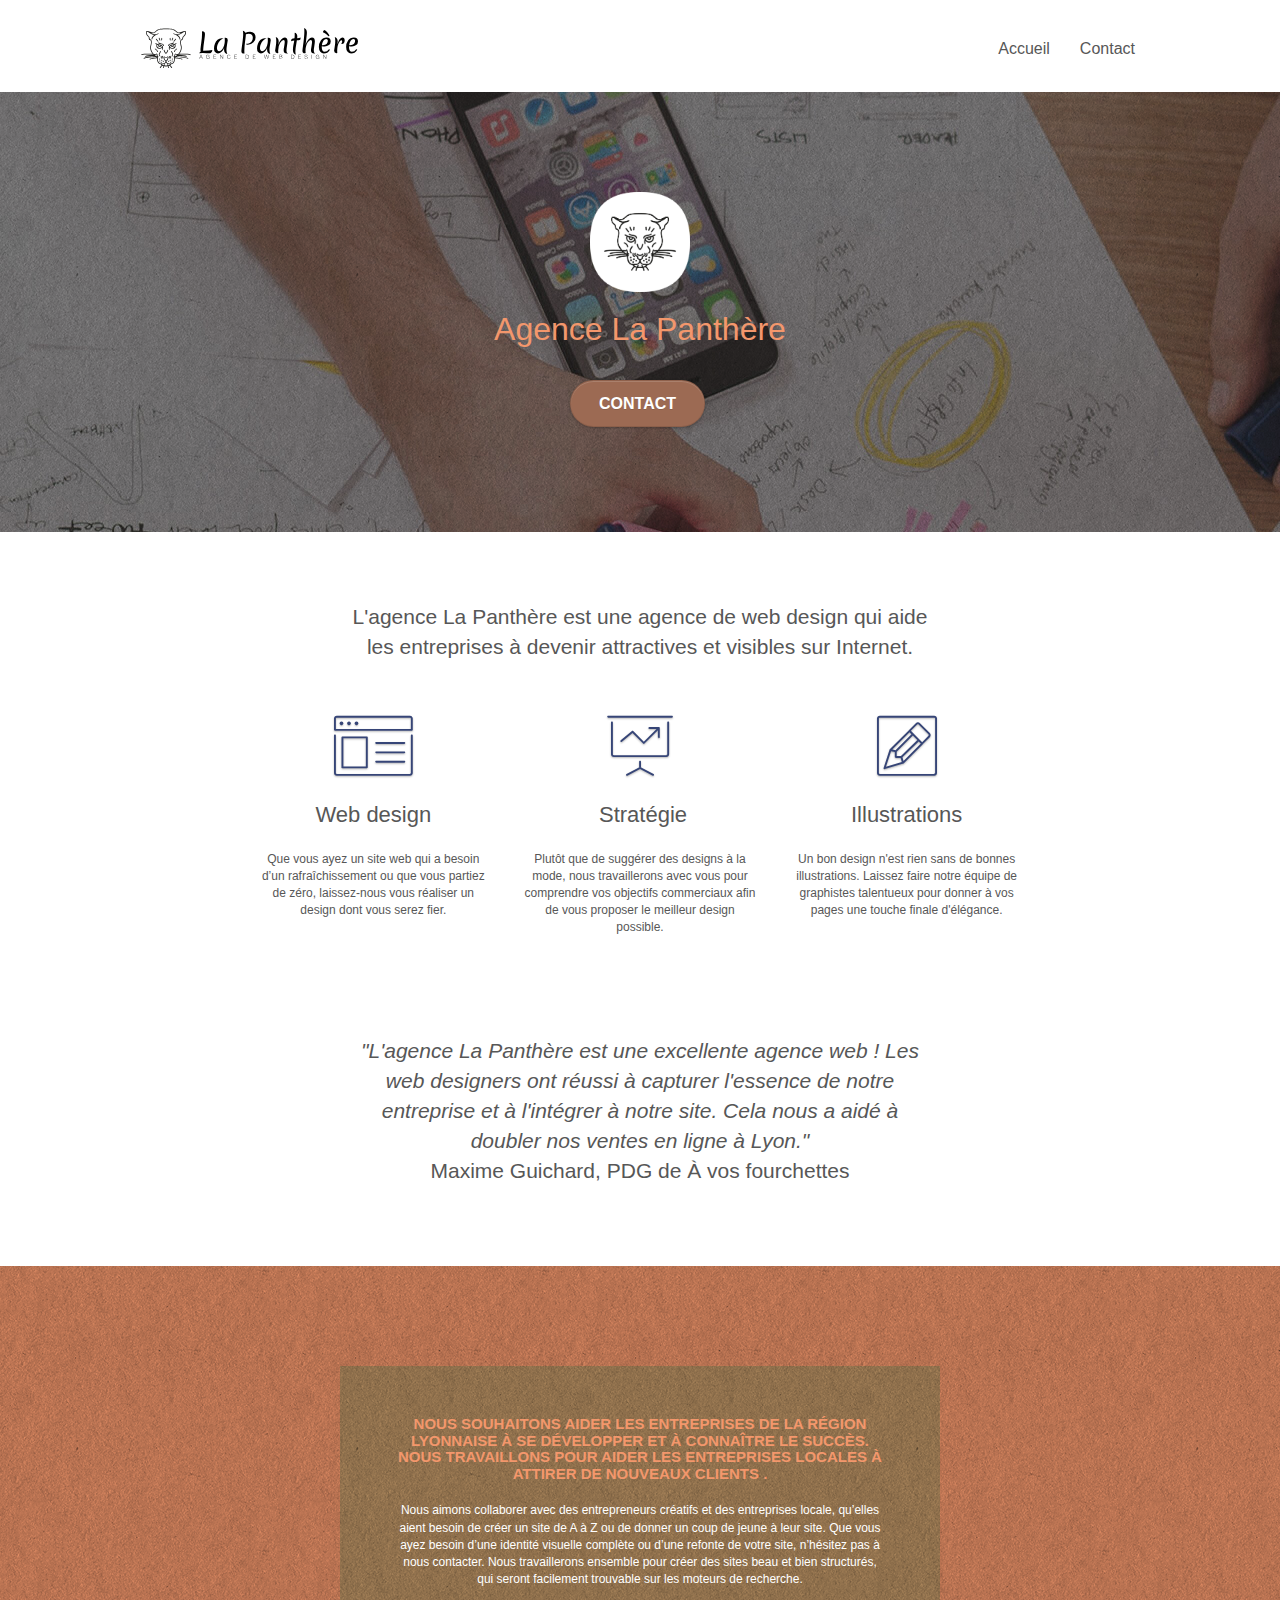
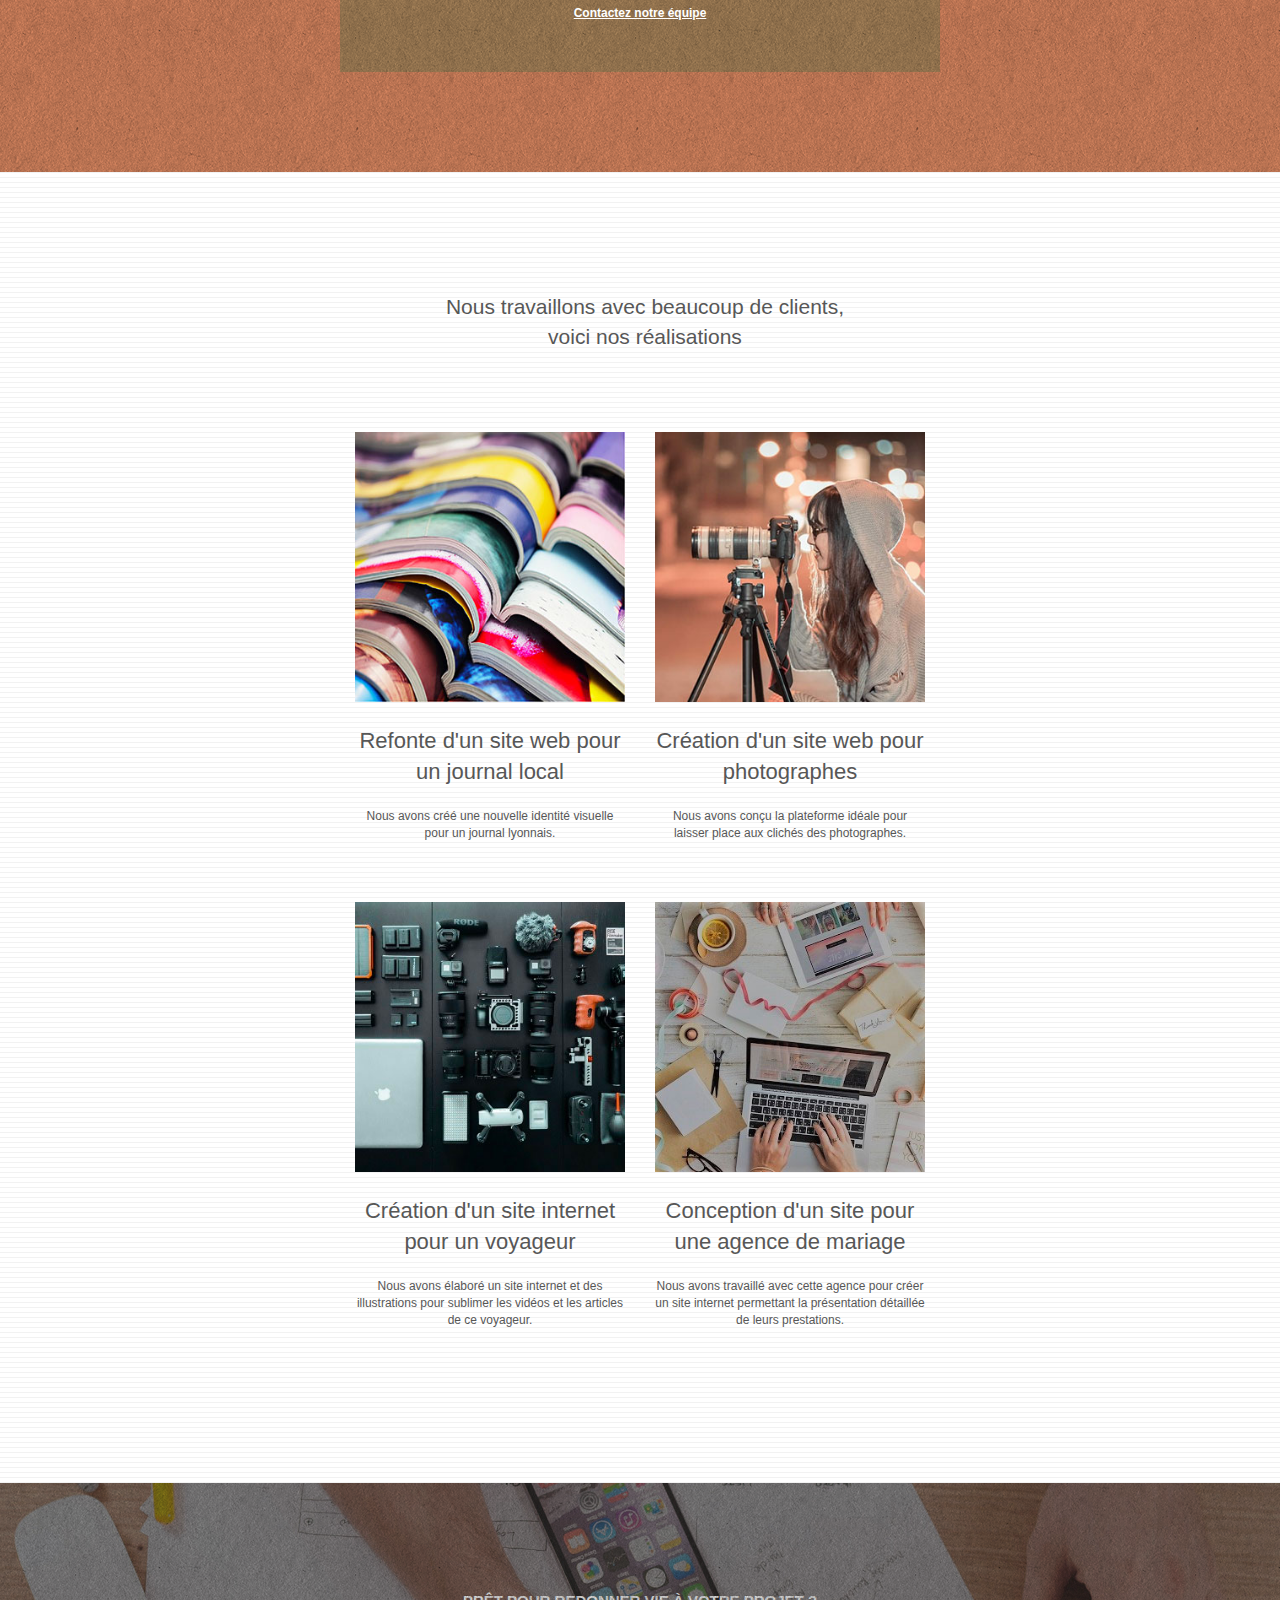
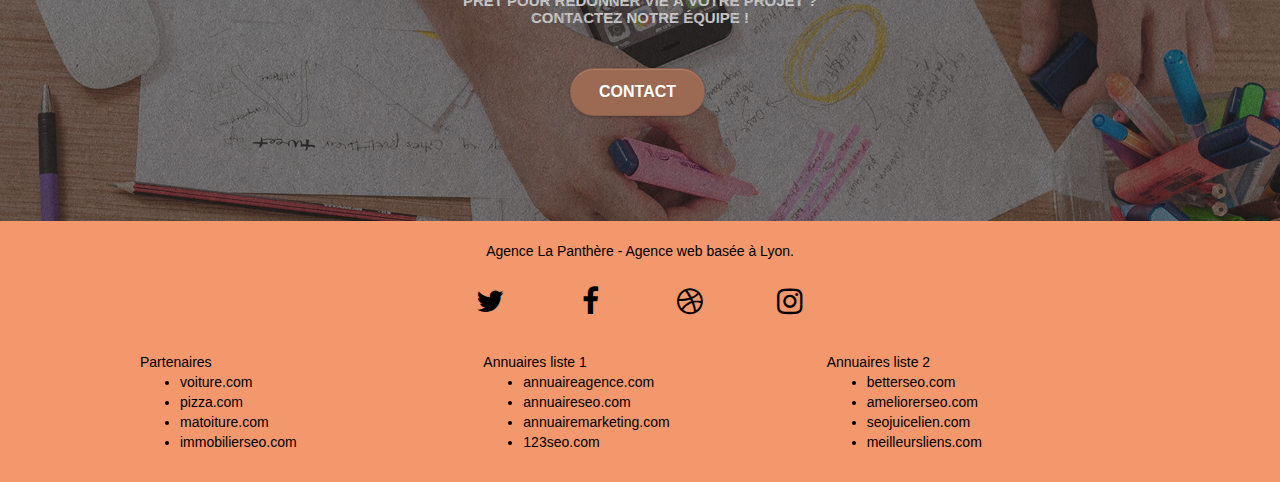
==== commit 5ce1bf01: "Amélioration du responsive" ====
--- a/index.html
+++ b/index.html
@@ -251,11 +251,6 @@
 							<li><a href="annuaireseo.com">annuaireseo.com</a></li>
 							<li><a href="annuairemarketing.com">annuairemarketing.com</a></li>
 							<li><a href="123seoture.com">123seo.com</a></li>
-							<li><a href="123site.com">123site.com</a></li>
-							<li><a href="annuairewordpress.com">annuairewordpress.com</a></li>
-							<li><a href="listeagence.com">listeagence.com</a></li>
-							<li><a href="meilleuresagencesparis.com">meilleuresagencesparis.com</a></li>
-							<li><a href="listeseo.com">listeseo.com</a></li>
 						</ul>
 					</div>
 					<div class="col-sm-4">
@@ -265,11 +260,6 @@
 							<li><a href="ameliorerseo.com">ameliorerseo.com</a></li>
 							<li><a href="seojuicelien.com">seojuicelien.com</a></li>
 							<li><a href="meilleursliens.com">meilleursliens.com</a></li>
-							<li><a href="liensagogo.com">liensagogo.com</a></li>
-							<li><a href="backlink.com">backlink.com</a></li>
-							<li><a href="linkjuiceannuaire.com">linkjuiceannuaire.com</a></li>
-							<li><a href="remontersurgoogle.com">remontersurgoogle.com</a></li>
-							<li><a href="vraiseofiable.com">vraiseofiable.com</a></li>
 						</ul>
 					</div>
 				</div>
--- a/style.css
+++ b/style.css
@@ -100,7 +100,7 @@
 }
 
 .d-bloc {
-    color: rgba(255, 255, 255, .7);
+    color: rgb(0, 0, 0);
 }
 
 .d-bloc button:hover {
@@ -154,7 +154,7 @@
 .d-bloc h5 a,
 .d-bloc h6 a,
 .d-bloc p a {
-    color: rgba(255, 255, 255, .6);
+    color: rgb(0, 0, 0);
 }
 
 .d-bloc .a-btn:hover,
@@ -729,7 +729,7 @@
 }
 
 p {
-    font-size: 11px;
+    font-size: 12px;
 }
 
 .tight-width-whitespace {
@@ -842,7 +842,6 @@
 
 #bloc-6 p{
     color: #000!important;
-    padding-left: 50px;
 }
 
 #bloc-7 button{
@@ -931,6 +930,7 @@
     .b-parallax {
         background-attachment: scroll;
     }
+
 }
 
 @media only screen and (min-device-width: 1024px) and (max-device-width: 1366px) and (-webkit-min-device-pixel-ratio: 1.5) {
@@ -1105,6 +1105,10 @@
         width: 180px;
         height: 320px;
     }
+    .social{
+        display: flex;
+        justify-content: space-around;
+    }
 }
 
 @media (max-width: 400px) {
@@ -1122,7 +1126,7 @@
         width: 300px;
     }
     .row img{
-        width: 320px;
+        width: 232px;
         margin: auto;
     }
     .portfolio-row{
